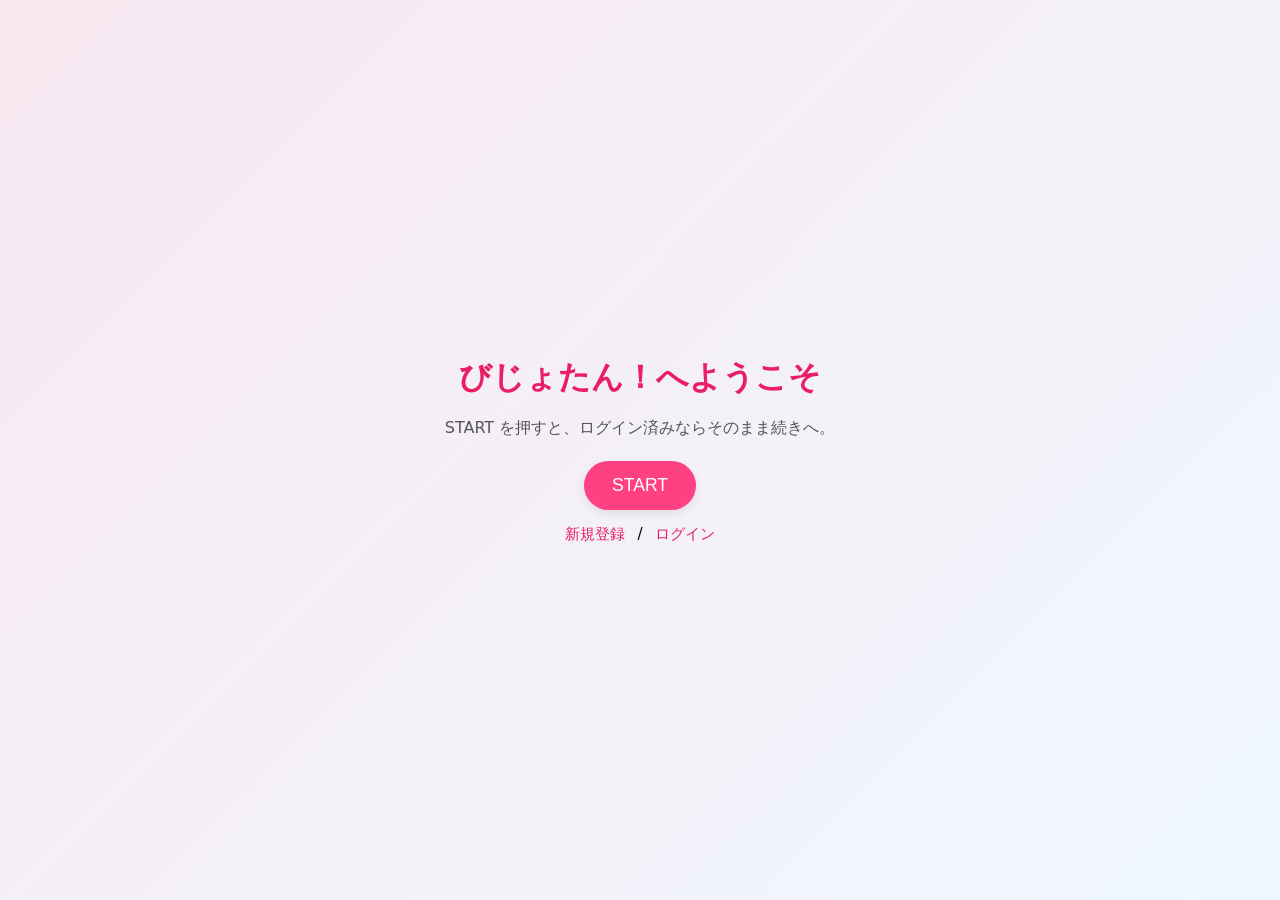
==== src/main/resources/static/index.html @ dfba5d95 "Create index.html" ====
<!DOCTYPE html>
<html lang="ja">
<head>
  <meta charset="UTF-8" />
  <meta name="viewport" content="width=device-width, initial-scale=1" />
  <title>美女単 - スタート</title>
  <style>
    body{margin:0;padding:0;min-height:100svh;display:grid;place-items:center;
         background:linear-gradient(135deg,#f8e8f0,#f0f8ff);font-family:system-ui,Arial,sans-serif}
    .wrap{text-align:center;padding:24px}
    h1{font-size:clamp(22px,5vw,32px);color:#e91e63;margin:0 0 18px}
    p{color:#555;margin:0 0 22px}
    button{font-size:1.1rem;padding:14px 28px;background:#ff4081;border:0;border-radius:9999px;
           color:#fff;cursor:pointer;box-shadow:0 4px 10px rgba(0,0,0,.08);transition:opacity .2s}
    button:disabled{opacity:.6;cursor:default}
    .links{margin-top:14px;font-size:.95rem}
    .links a{color:#e91e63;text-decoration:none;margin:0 8px}
    .links a:hover{text-decoration:underline}
  </style>
</head>
<body>
  <div class="wrap">
    <h1>びじょたん！へようこそ</h1>
    <p>START を押すと、ログイン済みならそのまま続きへ。</p>
    <button id="startBtn">START</button>
    <!-- セカンダリ導線（ワンタップ主義は崩さず、困った時用） -->
    <div class="links">
      <a href="/register.html">新規登録</a> /
      <a href="/login.html?from=start">ログイン</a>
    </div>
  </div>

  <script>
    // セッション確認 → userId を返す（なければ null）
    async function resolveUserId() {
      try {
        const res = await fetch('/api/me', {
          credentials: 'include',
          cache: 'no-store',
        });
        if (res.ok) {
          const me = await res.json().catch(() => null);
          if (me && (me.id ?? me.userId)) {
            const id = me.id ?? me.userId;
            localStorage.setItem('userId', String(id)); // 次回以降のフォールバック
            return id;
          }
        }
      } catch (_) {}
      // フォールバック：以前の userId が残っていれば使う（未ログイン時は意味なし）
      const ls = parseInt(localStorage.getItem('userId') || '', 10);
      return Number.isFinite(ls) ? ls : null;
    }

    async function startApp() {
      const btn = document.getElementById('startBtn');
      btn.disabled = true; btn.textContent = 'チェック中…';
      try {
        const id = await resolveUserId();
        if (id) {
          // ログイン済み：そのまま続きへ
          location.assign(`/user.html?userId=${encodeURIComponent(id)}`);
        } else {
          // 未ログイン：ログイン画面へ（ログイン後は SecurityConfig の successHandler で user.html へ）
          location.assign('/login.html?from=start');
        }
      } finally {
        // ページ遷移しなかった場合だけ戻す
        setTimeout(() => { try { btn.disabled = false; btn.textContent = 'START'; } catch {} }, 800);
      }
    }

    document.getElementById('startBtn').addEventListener('click', startApp);

    // 便利オプション：すでにセッションがあれば自動で user.html へ（ワンタップを飛ばす）
    // 使いたい場合は true に
    const AUTO_REDIRECT = false;
    if (AUTO_REDIRECT) {
      resolveUserId().then(id => { if (id) location.replace(`/user.html?userId=${id}`); });
    }
  </script>
</body>
</html>
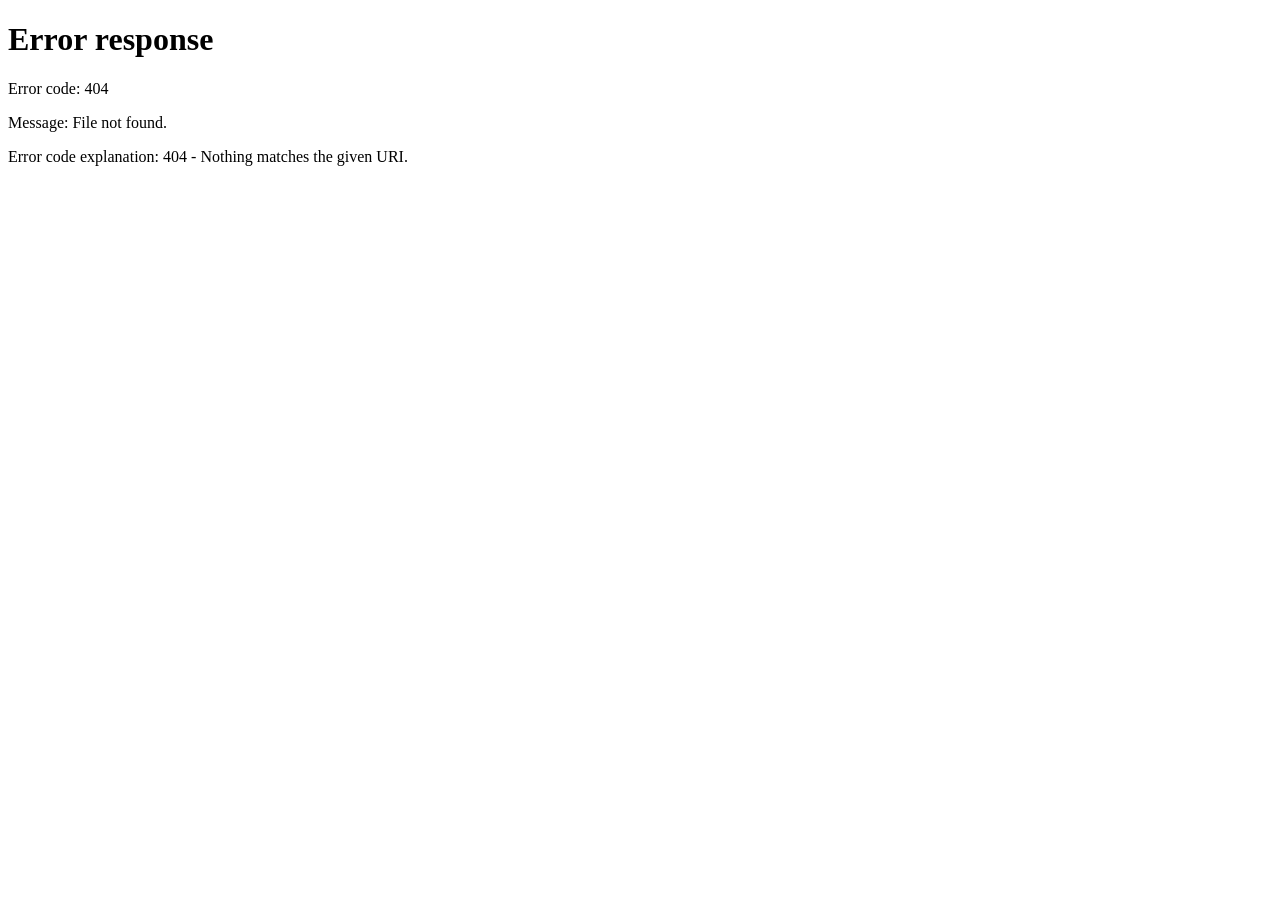
==== commit 46f1c75e: "Update index.html" ====
--- a/src/main/resources/static/index.html
+++ b/src/main/resources/static/index.html
@@ -1,83 +1,7 @@
-<!DOCTYPE html>
-<html lang="ja">
-<head>
-  <meta charset="UTF-8" />
-  <meta name="viewport" content="width=device-width, initial-scale=1" />
-  <title>美女単 - スタート</title>
-  <style>
-    body{margin:0;padding:0;min-height:100svh;display:grid;place-items:center;
-         background:linear-gradient(135deg,#f8e8f0,#f0f8ff);font-family:system-ui,Arial,sans-serif}
-    .wrap{text-align:center;padding:24px}
-    h1{font-size:clamp(22px,5vw,32px);color:#e91e63;margin:0 0 18px}
-    p{color:#555;margin:0 0 22px}
-    button{font-size:1.1rem;padding:14px 28px;background:#ff4081;border:0;border-radius:9999px;
-           color:#fff;cursor:pointer;box-shadow:0 4px 10px rgba(0,0,0,.08);transition:opacity .2s}
-    button:disabled{opacity:.6;cursor:default}
-    .links{margin-top:14px;font-size:.95rem}
-    .links a{color:#e91e63;text-decoration:none;margin:0 8px}
-    .links a:hover{text-decoration:underline}
-  </style>
-</head>
-<body>
-  <div class="wrap">
-    <h1>びじょたん！へようこそ</h1>
-    <p>START を押すと、ログイン済みならそのまま続きへ。</p>
-    <button id="startBtn">START</button>
-    <!-- セカンダリ導線（ワンタップ主義は崩さず、困った時用） -->
-    <div class="links">
-      <a href="/register.html">新規登録</a> /
-      <a href="/login.html?from=start">ログイン</a>
-    </div>
-  </div>
-
-  <script>
-    // セッション確認 → userId を返す（なければ null）
-    async function resolveUserId() {
-      try {
-        const res = await fetch('/api/me', {
-          credentials: 'include',
-          cache: 'no-store',
-        });
-        if (res.ok) {
-          const me = await res.json().catch(() => null);
-          if (me && (me.id ?? me.userId)) {
-            const id = me.id ?? me.userId;
-            localStorage.setItem('userId', String(id)); // 次回以降のフォールバック
-            return id;
-          }
-        }
-      } catch (_) {}
-      // フォールバック：以前の userId が残っていれば使う（未ログイン時は意味なし）
-      const ls = parseInt(localStorage.getItem('userId') || '', 10);
-      return Number.isFinite(ls) ? ls : null;
-    }
-
-    async function startApp() {
-      const btn = document.getElementById('startBtn');
-      btn.disabled = true; btn.textContent = 'チェック中…';
-      try {
-        const id = await resolveUserId();
-        if (id) {
-          // ログイン済み：そのまま続きへ
-          location.assign(`/user.html?userId=${encodeURIComponent(id)}`);
-        } else {
-          // 未ログイン：ログイン画面へ（ログイン後は SecurityConfig の successHandler で user.html へ）
-          location.assign('/login.html?from=start');
-        }
-      } finally {
-        // ページ遷移しなかった場合だけ戻す
-        setTimeout(() => { try { btn.disabled = false; btn.textContent = 'START'; } catch {} }, 800);
-      }
-    }
-
-    document.getElementById('startBtn').addEventListener('click', startApp);
-
-    // 便利オプション：すでにセッションがあれば自動で user.html へ（ワンタップを飛ばす）
-    // 使いたい場合は true に
-    const AUTO_REDIRECT = false;
-    if (AUTO_REDIRECT) {
-      resolveUserId().then(id => { if (id) location.replace(`/user.html?userId=${id}`); });
-    }
-  </script>
-</body>
-</html>
+<!-- src/main/resources/static/index.html -->
+<!doctype html>
+<meta charset="utf-8">
+<meta http-equiv="refresh" content="0; url=/start.html">
+<title>Redirecting…</title>
+<p>Redirecting to <a href="/start.html">start</a>…</p>
+<script>location.replace('/start.html');</script>
